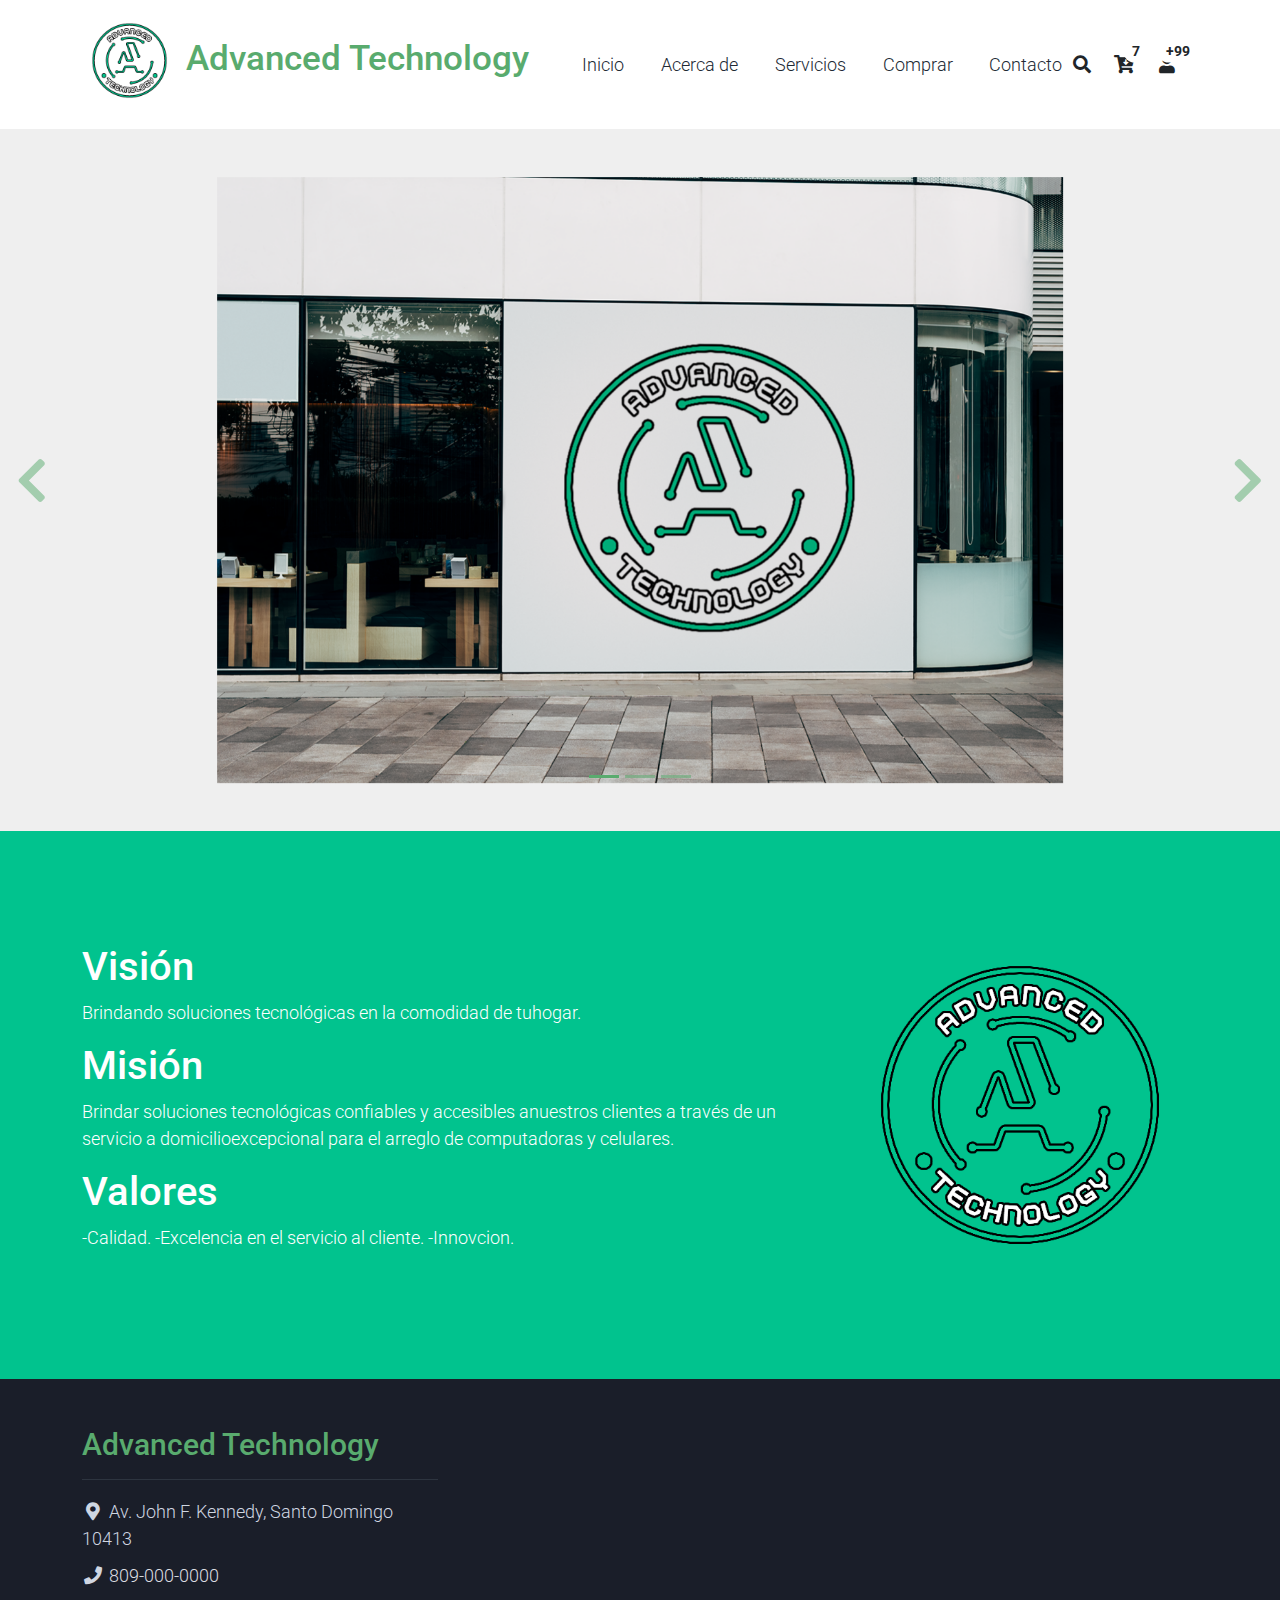
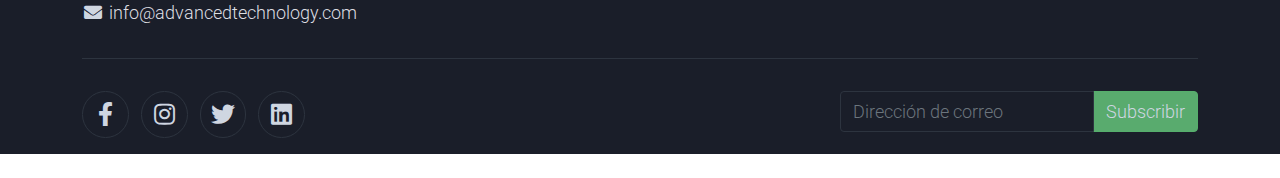
==== about.html @ 4c5d3139 "Add files via upload" ====
<!DOCTYPE html>
<html lang="en">

<head>
    <title>Advanced Technology</title>
    <meta charset="utf-8">
    <meta name="viewport" content="width=device-width, initial-scale=1">

    <link rel="apple-touch-icon" href="assets/img/apple-icon.png">
    <link rel="shortcut icon" type="image/x-icon" href="assets/img/favicon.ico">

    <link rel="stylesheet" href="assets/css/bootstrap.min.css">
    <link rel="stylesheet" href="assets/css/templatemo.css">
    <link rel="stylesheet" href="assets/css/custom.css">

    <!-- Load fonts style after rendering the layout styles -->
    <link rel="stylesheet" href="https://fonts.googleapis.com/css2?family=Roboto:wght@100;200;300;400;500;700;900&display=swap">
    <link rel="stylesheet" href="assets/css/fontawesome.min.css">
<!--
    
TemplateMo 559 Zay Shop

https://templatemo.com/tm-559-zay-shop

-->
</head>

<body>
   <!-- Header -->
    <nav class="navbar navbar-expand-lg navbar-light shadow">
        <div class="container d-flex justify-content-between align-items-center">

            <a class="navbar-brand text-success logo h1 align-self-center" href="index.html">
                <img style="width: 20%;" src="./assets/img/apple-icon.png" alt="">
                Advanced Technology
            </a>

            <button class="navbar-toggler border-0" type="button" data-bs-toggle="collapse" data-bs-target="#templatemo_main_nav" aria-controls="navbarSupportedContent" aria-expanded="false" aria-label="Toggle navigation">
                <span class="navbar-toggler-icon"></span>
            </button>

            <div class="align-self-center collapse navbar-collapse flex-fill  d-lg-flex justify-content-lg-between" id="templatemo_main_nav">
                <div class="flex-fill">
                    <ul class="nav navbar-nav d-flex justify-content-between mx-lg-auto">
                        <li class="nav-item">
                            <a class="nav-link" href="index.html">Inicio</a>
                        </li>
                        <li class="nav-item">
                            <a class="nav-link" href="about.html">Acerca de</a>
                        </li>

                        <li class="nav-item">
                            <a class="nav-link" href="service.html">Servicios</a>
                        </li>

                        <li class="nav-item">
                            <a class="nav-link" href="shop.html">Comprar</a>
                        </li>
                        <li class="nav-item">
                            <a class="nav-link" href="contact.html">Contacto</a>
                        </li>
                    </ul>
                </div>
                <div class="navbar align-self-center d-flex">
                    <div class="d-lg-none flex-sm-fill mt-3 mb-4 col-7 col-sm-auto pr-3">
                        <div class="input-group">
                            <input type="text" class="form-control" id="inputMobileSearch" placeholder="Search ...">
                            <div class="input-group-text">
                                <i class="fa fa-fw fa-search"></i>
                            </div>
                        </div>
                    </div>
                    <a class="nav-icon d-none d-lg-inline" href="#" data-bs-toggle="modal" data-bs-target="#templatemo_search">
                        <i class="fa fa-fw fa-search text-dark mr-2"></i>
                    </a>
                    <a class="nav-icon position-relative text-decoration-none" href="#">
                        <i class="fa fa-fw fa-cart-arrow-down text-dark mr-1"></i>
                        <span class="position-absolute top-0 left-100 translate-middle badge rounded-pill bg-light text-dark">7</span>
                    </a>
                    <a class="nav-icon position-relative text-decoration-none" href="#">
                        <i class="fa fa-fw fa-user text-dark mr-3"></i>
                        <span class="position-absolute top-0 left-100 translate-middle badge rounded-pill bg-light text-dark">+99</span>
                    </a>
                </div>
            </div>

        </div>
    </nav>
    <!-- Close Header -->

    <!-- Modal -->
    <div class="modal fade bg-white" id="templatemo_search" tabindex="-1" role="dialog" aria-labelledby="exampleModalLabel" aria-hidden="true">
        <div class="modal-dialog modal-lg" role="document">
            <div class="w-100 pt-1 mb-5 text-right">
                <button type="button" class="btn-close" data-bs-dismiss="modal" aria-label="Close"></button>
            </div>
            <form action="" method="get" class="modal-content modal-body border-0 p-0">
                <div class="input-group mb-2">
                    <input type="text" class="form-control" id="inputModalSearch" name="q" placeholder="Search ...">
                    <button type="submit" class="input-group-text bg-success text-light">
                        <i class="fa fa-fw fa-search text-white"></i>
                    </button>
                </div>
            </form>
        </div>
    </div>

<div id="template-mo-zay-hero-carousel" class="carousel slide" data-bs-ride="carousel">
        <ol class="carousel-indicators">
            <li data-bs-target="#template-mo-zay-hero-carousel" data-bs-slide-to="0" class="active"></li>
            <li data-bs-target="#template-mo-zay-hero-carousel" data-bs-slide-to="1"></li>
            <li data-bs-target="#template-mo-zay-hero-carousel" data-bs-slide-to="2"></li>
        </ol>
        <div class="carousel-inner">
            <div class="carousel-item active">
                <div class="container ">
                    <div class="row p-5">
                        <div class="mx-auto col-md-10 col-lg-10 order-lg-last">
                            <img class="img-fluid" src="./assets/img/slider1.png" alt="">
                        </div>

                    </div>
                </div>
            </div>
            <div class="carousel-item">
                <div class="container ">
                    <div class="row p-5">
                        <div class="mx-auto col-md-10 col-lg-10 order-lg-last">
                            <img class="img-fluid" src="./assets/img/slider2.png" alt="">
                        </div>

                    </div>
                </div>
            </div>
            <div class="carousel-item">
                <div class="container ">
                    <div class="row p-5">
                        <div class="mx-auto col-md-10 col-lg-10 order-lg-last">
                            <img class="img-fluid" src="./assets/img/slider3.png" alt="">
                        </div>

                    </div>
                </div>
            </div>
        </div>
        <a class="carousel-control-prev text-decoration-none w-auto ps-3" href="#template-mo-zay-hero-carousel" role="button" data-bs-slide="prev">
            <i class="fas fa-chevron-left"></i>
        </a>
        <a class="carousel-control-next text-decoration-none w-auto pe-3" href="#template-mo-zay-hero-carousel" role="button" data-bs-slide="next">
            <i class="fas fa-chevron-right"></i>
        </a>
    </div>

    <section class="bg-success py-5">
        <div class="container">
            <div class="row align-items-center py-5">
                <div class="col-md-8 text-white">
                    <h1>Visión</h1>
                    <p>
                       Brindando soluciones tecnológicas en la comodidad de tuhogar.
                    </p>
                    <h1>Misión</h1>
                    <p>
                       Brindar soluciones tecnológicas confiables y accesibles anuestros clientes a través de un servicio a domicilioexcepcional para el arreglo de computadoras y celulares.
                    </p>
                    <h1>Valores</h1>
                    <p>
                       -Calidad.
                        -Excelencia en el servicio al cliente.
                        -Innovcion.
                    </p>
                </div>
                <div class="col-md-4">
                    <img src="assets/img/about-hero.png" style="width: 100%" alt="">
                </div>
            </div>
        </div>
    </section>
    <!-- Close Banner -->




    <!-- Start Section -->
    
    <!--End Brands-->


    <!-- Start Footer -->
    <footer class="bg-dark" id="tempaltemo_footer">
        <div class="container">
            <div class="row">

                <div class="col-md-4 pt-5">
                    <h2 class="h2 text-success border-bottom pb-3 border-light logo">Advanced Technology</h2>
                    <ul class="list-unstyled text-light footer-link-list">
                        <li>
                            <i class="fas fa-map-marker-alt fa-fw"></i>
                            Av. John F. Kennedy, Santo Domingo 10413
                        </li>
                        <li>
                            <i class="fa fa-phone fa-fw"></i>
                            <a class="text-decoration-none" href="tel:010-020-0340">809-000-0000</a>
                        </li>
                        <li>
                            <i class="fa fa-envelope fa-fw"></i>
                            <a class="text-decoration-none" href="mailto:info@company.com">info@advancedtechnology.com</a>
                        </li>
                    </ul>
                </div>

                

            </div>

            <div class="row text-light mb-4">
                <div class="col-12 mb-3">
                    <div class="w-100 my-3 border-top border-light"></div>
                </div>
                <div class="col-auto me-auto">
                    <ul class="list-inline text-left footer-icons">
                        <li class="list-inline-item border border-light rounded-circle text-center">
                            <a class="text-light text-decoration-none"  href="#"><i class="fab fa-facebook-f fa-lg fa-fw"></i></a>
                        </li>
                        <li class="list-inline-item border border-light rounded-circle text-center">
                            <a class="text-light text-decoration-none"  href="#/"><i class="fab fa-instagram fa-lg fa-fw"></i></a>
                        </li>
                        <li class="list-inline-item border border-light rounded-circle text-center">
                            <a class="text-light text-decoration-none"  href="#"><i class="fab fa-twitter fa-lg fa-fw"></i></a>
                        </li>
                        <li class="list-inline-item border border-light rounded-circle text-center">
                            <a class="text-light text-decoration-none"  href="#"><i class="fab fa-linkedin fa-lg fa-fw"></i></a>
                        </li>
                    </ul>
                </div>
                <div class="col-auto">
                    <label class="sr-only" for="subscribeEmail">Dirección de correo electrónico</label>
                    <div class="input-group mb-2">
                        <input type="text" class="form-control bg-dark border-light" id="subscribeEmail" placeholder="Dirección de correo">
                        <div class="input-group-text btn-success text-light">Subscribir</div>
                    </div>
                </div>
            </div>
        </div>

        

    </footer>
    <!-- End Footer -->

    <!-- Start Script -->
    <script src="assets/js/jquery-1.11.0.min.js"></script>
    <script src="assets/js/jquery-migrate-1.2.1.min.js"></script>
    <script src="assets/js/bootstrap.bundle.min.js"></script>
    <script src="assets/js/templatemo.js"></script>
    <script src="assets/js/custom.js"></script>
    <!-- End Script -->
</body>

</html>
---- assets/css/templatemo.css ----
/*

TemplateMo 559 Zay Shop

https://templatemo.com/tm-559-zay-shop

---------------------------------------------
Table of contents
------------------------------------------------
1. Typography
2. General
3. Nav
4. Hero Carousel
5. Accordion
6. Shop
7. Product
8. Carousel Hero
9. Carousel Brand
10. Services
11. Contact map
12. Footer
13. Small devices (landscape phones, 576px and up)
14. Medium devices (tablets, 768px and up)
15. Large devices (desktops, 992px and up)
16. Extra large devices (large desktops, 1200px and up)
--------------------------------------------- */




/* Typography */
body, ul, li, p, a, label, input, div {
  font-family: 'Roboto', sans-serif;
  font-size: 18px !important;
  font-weight: 300 !important;
}
.h1 {
  font-family: 'Roboto', sans-serif;
  font-size: 35px !important;
  font-weight: 200 !important;
}
.h2 {
  font-family: 'Roboto', sans-serif;
  font-size: 30px !important;
  font-weight: 300;
}
.h3 {
  font-family: 'Roboto', sans-serif;
  font-size: 22px !important;
}
/* General */
.logo { font-weight: 500 !important;}
.text-warning {  color: #ede861 !important;}
.text-muted { color: #bcbcbc !important;}
.text-success { color: #59ab6e !important;}
.text-light { color: #cfd6e1 !important;}
.bg-dark { background-color: #1A1E29 !important;}
.bg-light { background-color: #FFFFFF !important;}
.bg-black { background-color: #1A1E29 !important;}
.bg-success { background-color: #01C38E !important;}
.btn-success {
  background-color: #59ab6e !important;
  border-color: #56ae6c !important;
}
.pagination .page-link:hover {color: #000;}
.pagination .page-link:hover, .pagination .page-link.active {
  background-color: #69bb7e;
  color: #fff;
}
/* Nav */
#templatemo_nav_top { min-height: 40px;}
#templatemo_nav_top * { font-size: .9em !important;}
#templatemo_main_nav a { color: #212934;}
#templatemo_main_nav a:hover { color: #69bb7e;}
#templatemo_main_nav .navbar .nav-icon { margin-right: 20px;}

/* Hero Carousel */
#template-mo-zay-hero-carousel { background: #efefef !important;}
/* Accordion */
.templatemo-accordion a { color: #000;}
.templatemo-accordion a:hover { color: #333d4a;}
/* Shop */
.shop-top-menu a:hover { color: #69bb7e !important;}
/* Product */
.product-wap { box-shadow: 0px 5px 10px 0px rgba(0, 0, 0, 0.10);}
.product-wap .product-color-dot.color-dot-red { background:#f71515;}
.product-wap .product-color-dot.color-dot-blue { background:#6db4fe;}
.product-wap .product-color-dot.color-dot-black { background:#000000;}
.product-wap .product-color-dot.color-dot-light { background:#e0e0e0;}
.product-wap .product-color-dot.color-dot-green { background:#0bff7e;}
.card.product-wap .card .product-overlay {
  background: rgba(0,0,0,.2);
  visibility: hidden;
  opacity: 0;
  transition: .3s;
}
.card.product-wap:hover .card .product-overlay {
  visibility: visible;
  opacity: 1;
}
.card.product-wap a { color: #000;}
#carousel-related-product .slick-slide:focus { outline: none !important;}
#carousel-related-product .slick-dots li button:before {
  font-size: 15px;
  margin-top: 20px;
}
/* Brand */
.brand-img {
  filter: grayscale(100%);
  opacity: 0.5;
  transition: .5s;
}
.brand-img:hover {
  filter: grayscale(0%);
  opacity: 1;
}
/* Carousel Hero */
#template-mo-zay-hero-carousel .carousel-indicators li {
  margin-top: -50px;
  background-color: #59ab6e;
}
#template-mo-zay-hero-carousel .carousel-control-next i,
#template-mo-zay-hero-carousel .carousel-control-prev i {
  color: #59ab6e !important;
  font-size: 2.8em !important;
}
/* Carousel Brand */
.tempaltemo-carousel .h1 {
  font-size: .5em !important;
  color: #000 !important;
}
/* Services */
.services-icon-wap {transition: .3s;}
.services-icon-wap:hover, .services-icon-wap:hover i {color: #fff;}
.services-icon-wap:hover {background: #69bb7e;}
/* Contact map */
.leaflet-control a, .leaflet-control { font-size: 10px !important;}
.form-control { border: 1px solid #e8e8e8;}
/* Footer */
#tempaltemo_footer a { color: #dcdde1;}
#tempaltemo_footer a:hover { color: #68bb7d;}
#tempaltemo_footer ul.footer-link-list li { padding-top: 10px;}
#tempaltemo_footer ul.footer-icons li {
  width: 2.6em;
  height: 2.6em;
  line-height: 2.6em;
}
#tempaltemo_footer ul.footer-icons li:hover {
  background-color: #cfd6e1;
  transition: .5s;
}
#tempaltemo_footer ul.footer-icons li:hover i {
  color: #212934;
  transition: .5s;
}
#tempaltemo_footer .border-light { border-color: #2d343f !important;}
/*
// Extra small devices (portrait phones, less than 576px)
// No media query since this is the default in Bootstrap
*/
/* Small devices (landscape phones, 576px and up)*/
.product-wap .h3, .product-wap li, .product-wap i, .product-wap p {
  font-size: 12px !important;
}
.product-wap .product-color-dot {
  width: 6px;
  height: 6px;
}

@media (min-width: 576px) {
  .tempaltemo-carousel .h1 { font-size: 1em !important;}
}

/*// Medium devices (tablets, 768px and up)*/
@media (min-width: 768px) {
  #templatemo_main_nav .navbar-nav {max-width: 450px;}
 }

/* Large devices (desktops, 992px and up)*/
@media (min-width: 992px) {
  #templatemo_main_nav .navbar-nav {max-width: 550px;}
  #template-mo-zay-hero-carousel .carousel-item {min-height: 30rem !important;}
  .product-wap .h3, .product-wap li, .product-wap i, .product-wap p {font-size: 18px !important;}
  .product-wap .product-color-dot {
    width: 12px;
    height: 12px;
  }
}

/* Extra large devices (large desktops, 1200px and up)*/
@media (min-width: 1200px) {}
---- assets/css/custom.css ----
/*
Custom Css
*/
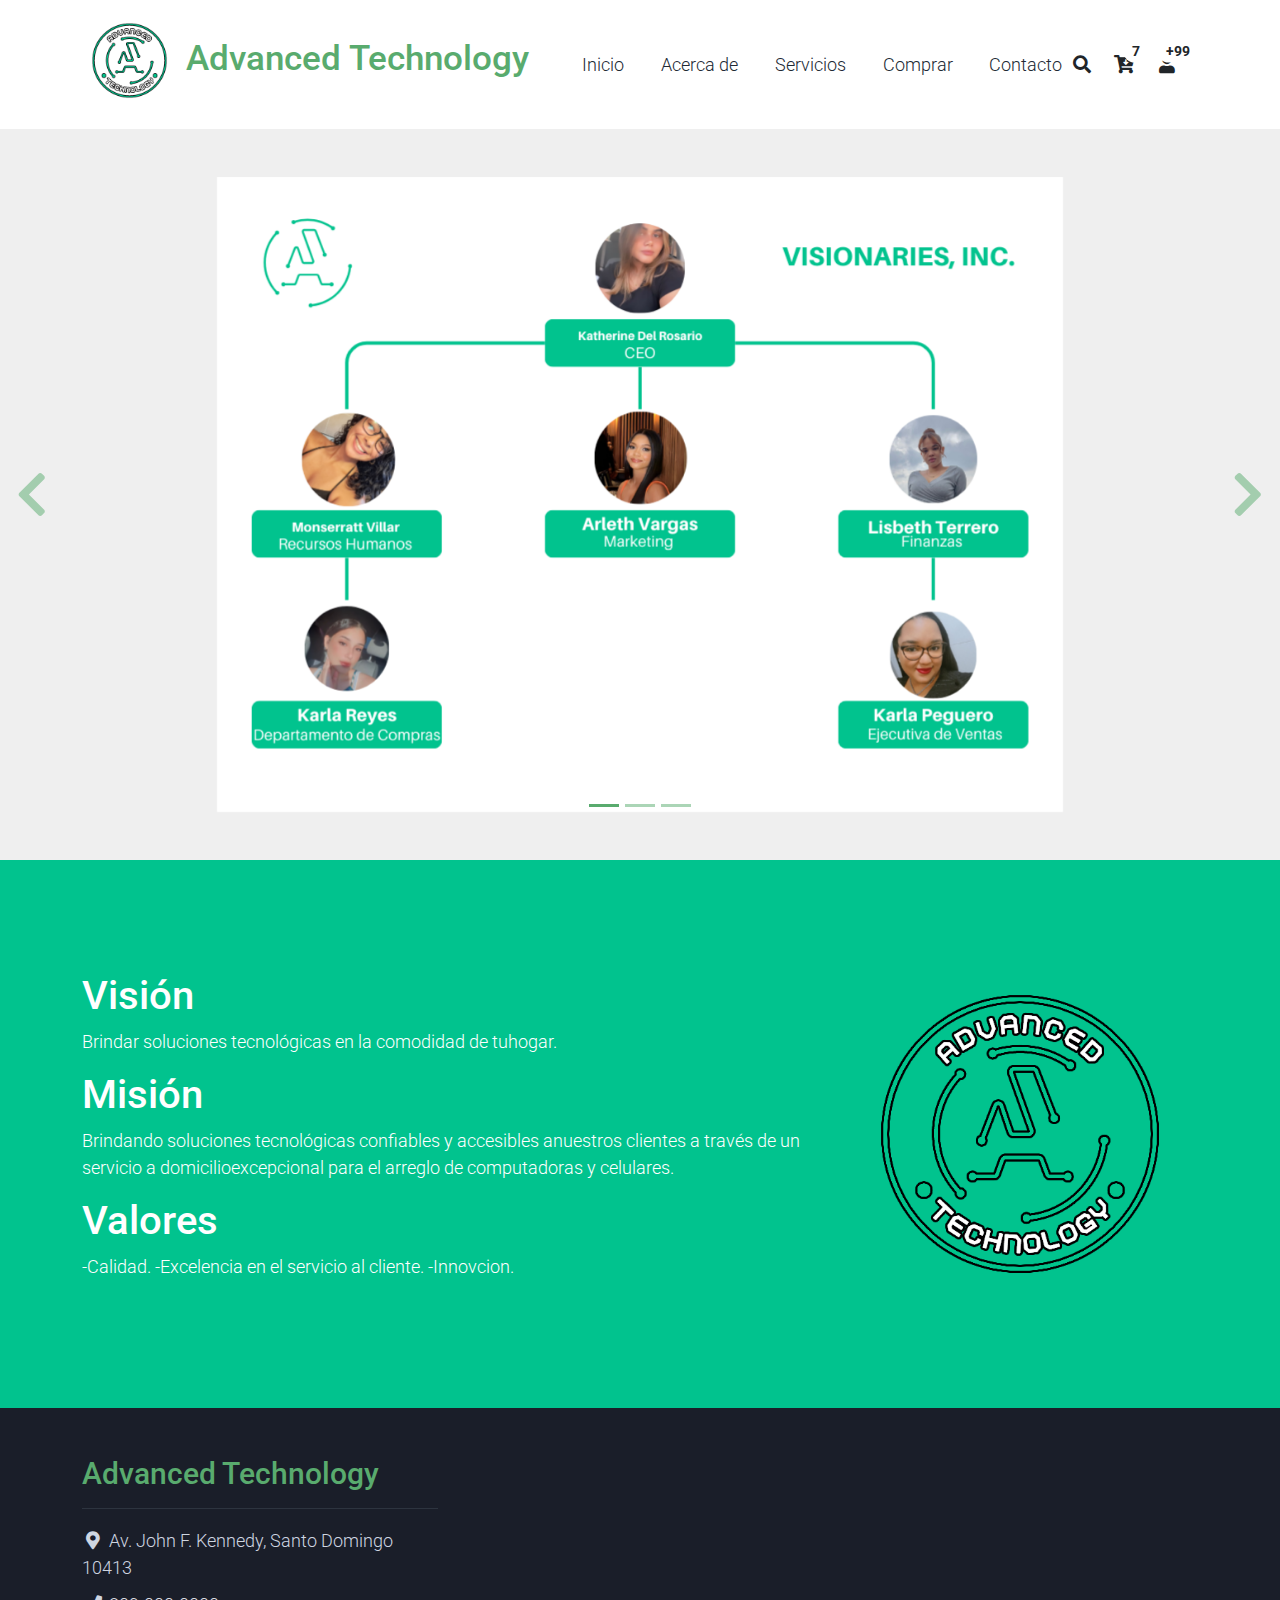
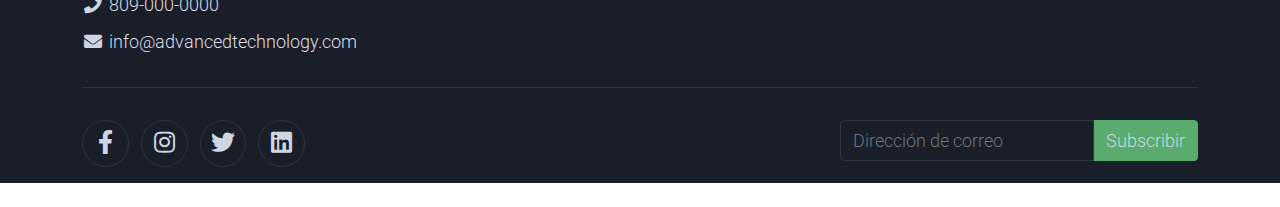
==== commit 9b71a471: "Add files via upload" ====
--- a/about.html
+++ b/about.html
@@ -112,7 +112,17 @@
             <li data-bs-target="#template-mo-zay-hero-carousel" data-bs-slide-to="2"></li>
         </ol>
         <div class="carousel-inner">
-            <div class="carousel-item active">
+                        <div class="carousel-item active">
+                <div class="container ">
+                    <div class="row p-5">
+                        <div class="mx-auto col-md-10 col-lg-10 order-lg-last">
+                            <img class="img-fluid" src="./assets/img/slider0.png" alt="">
+                        </div>
+
+                    </div>
+                </div>
+            </div>
+            <div class="carousel-item ">
                 <div class="container ">
                     <div class="row p-5">
                         <div class="mx-auto col-md-10 col-lg-10 order-lg-last">
@@ -157,11 +167,11 @@
                 <div class="col-md-8 text-white">
                     <h1>Visión</h1>
                     <p>
-                       Brindando soluciones tecnológicas en la comodidad de tuhogar.
+                       Brindar soluciones tecnológicas en la comodidad de tuhogar.
                     </p>
                     <h1>Misión</h1>
                     <p>
-                       Brindar soluciones tecnológicas confiables y accesibles anuestros clientes a través de un servicio a domicilioexcepcional para el arreglo de computadoras y celulares.
+                       Brindando soluciones tecnológicas confiables y accesibles anuestros clientes a través de un servicio a domicilioexcepcional para el arreglo de computadoras y celulares.
                     </p>
                     <h1>Valores</h1>
                     <p>
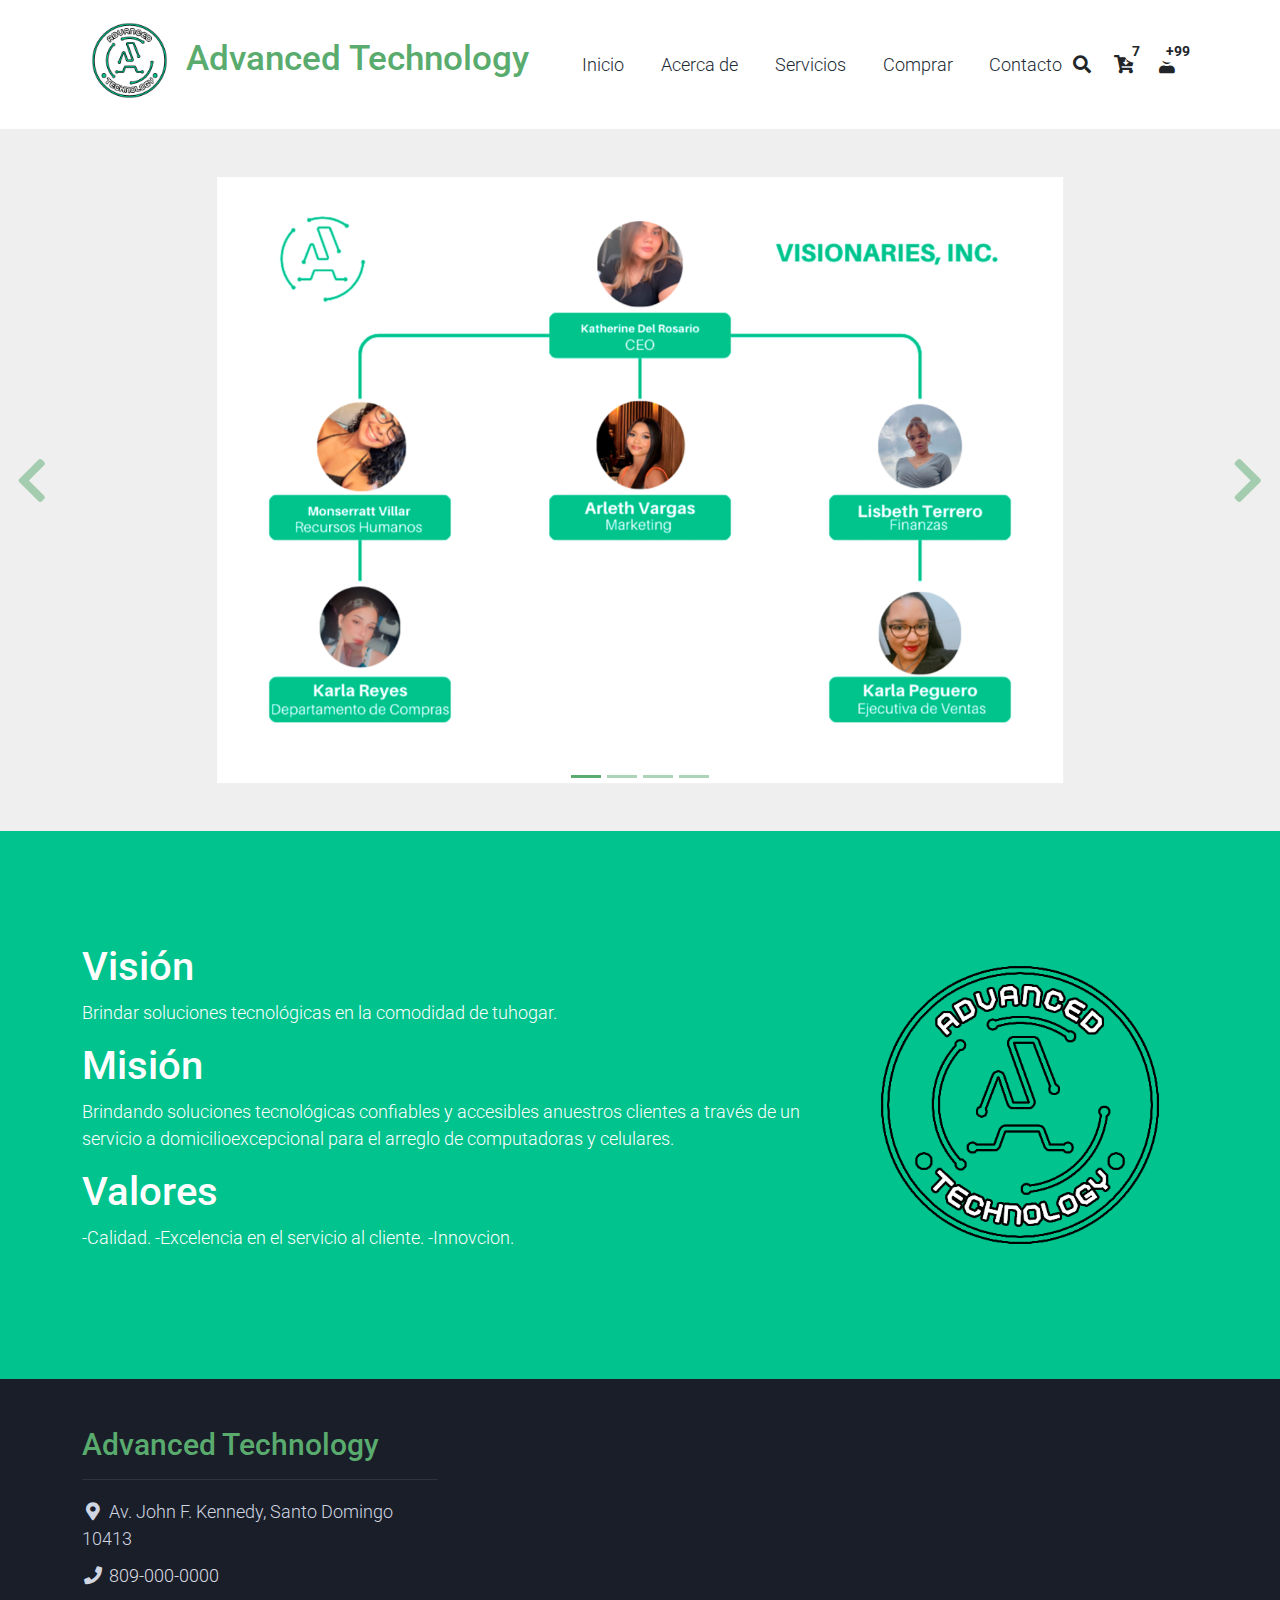
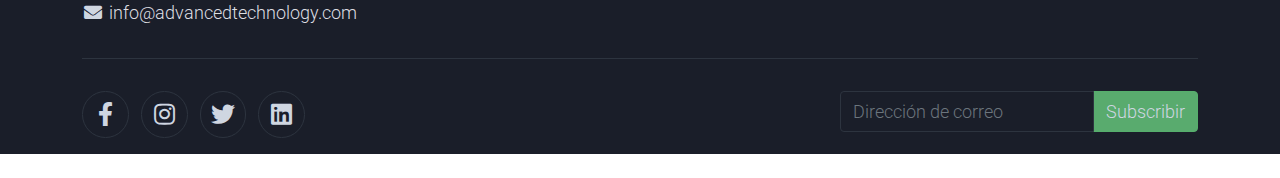
==== commit 0325e15e: "Add files via upload" ====
--- a/about.html
+++ b/about.html
@@ -110,6 +110,7 @@
             <li data-bs-target="#template-mo-zay-hero-carousel" data-bs-slide-to="0" class="active"></li>
             <li data-bs-target="#template-mo-zay-hero-carousel" data-bs-slide-to="1"></li>
             <li data-bs-target="#template-mo-zay-hero-carousel" data-bs-slide-to="2"></li>
+            <li data-bs-target="#template-mo-zay-hero-carousel" data-bs-slide-to="3"></li>
         </ol>
         <div class="carousel-inner">
                         <div class="carousel-item active">
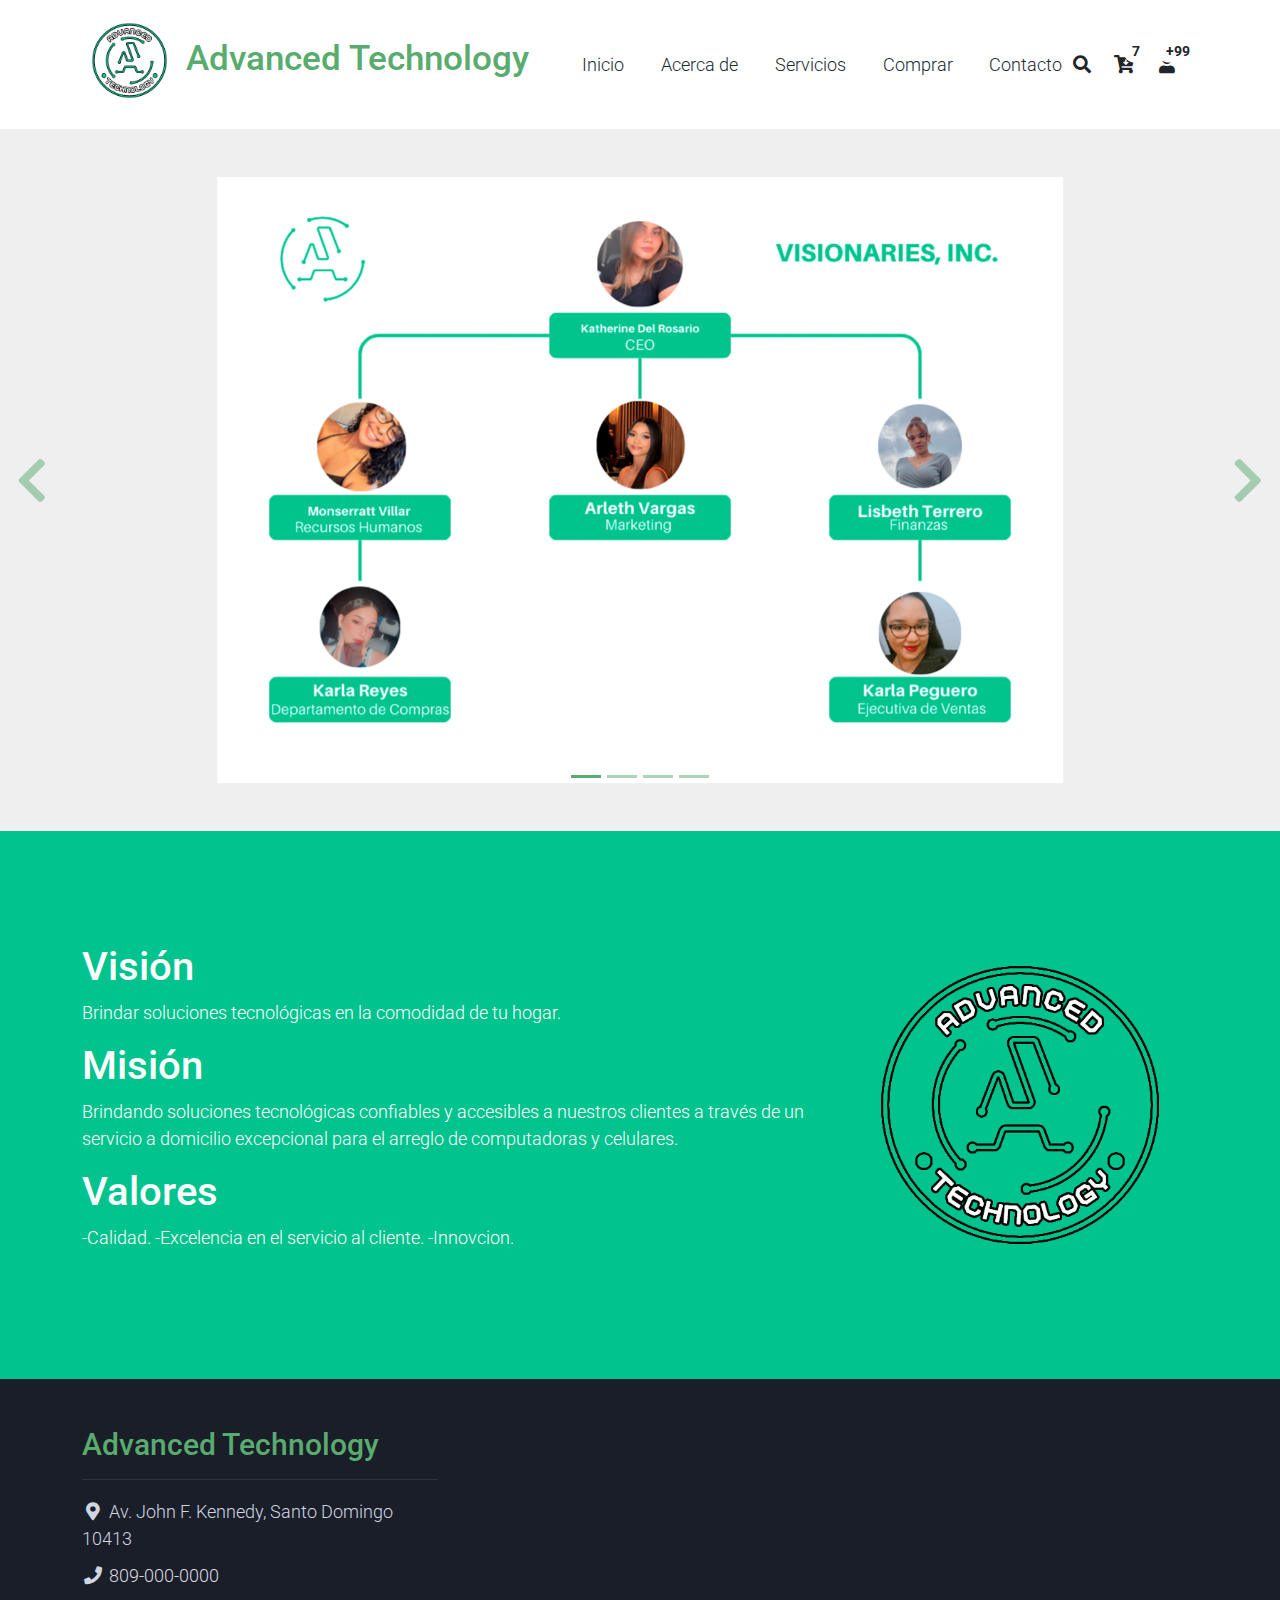
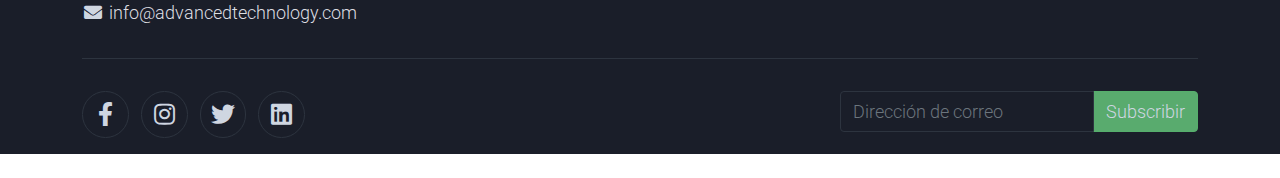
==== commit 5d3fef73: "Add files via upload" ====
--- a/about.html
+++ b/about.html
@@ -168,11 +168,11 @@
                 <div class="col-md-8 text-white">
                     <h1>Visión</h1>
                     <p>
-                       Brindar soluciones tecnológicas en la comodidad de tuhogar.
+                       Brindar soluciones tecnológicas en la comodidad de tu hogar.
                     </p>
                     <h1>Misión</h1>
                     <p>
-                       Brindando soluciones tecnológicas confiables y accesibles anuestros clientes a través de un servicio a domicilioexcepcional para el arreglo de computadoras y celulares.
+                       Brindando soluciones tecnológicas confiables y accesibles a nuestros clientes a través de un servicio a domicilio excepcional para el arreglo de computadoras y celulares.
                     </p>
                     <h1>Valores</h1>
                     <p>
